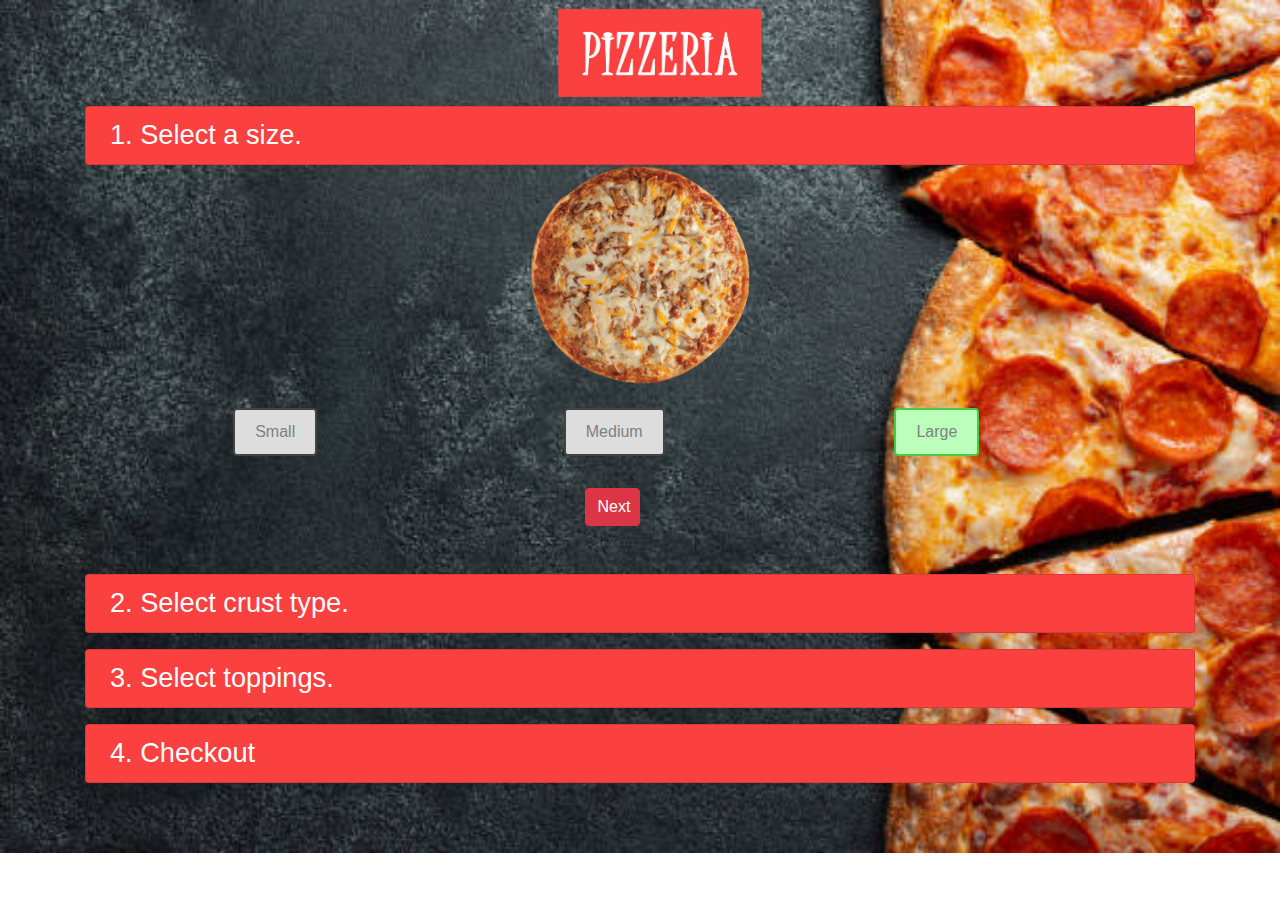
==== build.html @ d6b8e45e "Finish complete site with all features working well. Although needs polishing around checkout." ====
<!DOCTYPE html>
<html lang="en">
<head>
    <meta charset="UTF-8">
    <meta name="viewport" content="width=device-width, initial-scale=1.0">
    <link rel="stylesheet" href="css/bootstrap.css">
    <link rel="stylesheet" href="css/build.css">
    <script src="js/jquery-3.5.1.slim.js"></script>
    <script src="js/build.js"></script>
    <title>Build your Pizza</title>
</head>
<body>
    <div class="container">
        <div class="title">
            <a href="index.html">
                <img class="offset-4 offset-sm-5" src="images/title.png" alt="Pizzeria Title">
            </a>
        </div>
        <div class="one mb-3">
            <div class="one-title section-title pl-4 card">
                1. Select a size.
            </div>
            <div class="one-div mb-5">
                <div class="size size">
                    <div class="row">
                        <div class="col-12 pizza-img">
                            <img src="images/medium.png" alt="Pizza Size">
                        </div>
                    </div>
                    <div class="row size-radios">
                        <div class="col-4 size-radio">
                            <input type="radio" id="small" name="size" value="small"> 
                            <label for="small" class="size-labels">Small
                            </label>                                                                                                                                                        
                        </div>
                        <div class="col-4 size-radio">
                            <input type="radio" id="medium" name="size" value="medium">
                            <label for="medium" class="size-labels">Medium
                            </label>
                        </div>
                        <div class="col-4 size-radio">
                            <input type="radio" id="large" name="size" value="large" checked>
                            <label for="large" class="size-labels">Large    
                            </label>
                        </div>
                    </div>
                </div>
                <div class="row mt-4">
                    <div class="col">
                        <button class="sendOne btn btn-danger">Next</button>
                    </div>
                </div>
            </div>
        </div>

        <div class="two mb-3">
            <div class="two-title section-title pl-4 card">
                2. Select crust type.
            </div>
            <div class="two-div mb-5">
                <div class="size size">
                    <div class="row">
                        <div class="col-12 pizza-img">
                            <img class="crispy-img" src="images/crust.jpg" alt="Pizza Size">
                            <img class="stuffed-img" src="images/stuffed.jpg" alt="Pizza Size">
                            <img class="glutten-img" src="images/glutten-free.png" alt="Pizza Size">
                        </div>
                    </div>
                    <div class="row crust-radios">
                        <div class="col-4 crust-radio">
                            <input class="crispy-io" type="radio" id="crisp" name="crust" checked value="crispy"> 
                            <label for="crisp" class="crust-labels">Crispy
                            </label>                                                                                                                                                        
                        </div>
                        <div class="col-4 crust-radio">
                            <input class="stuffed-io" type="radio" id="stuffed" name="crust" value="stuffed">
                            <label for="stuffed" class="crust-labels">Stuffed
                            </label>
                        </div>
                        <div class="col-4 crust-radio">
                            <input class="glutten-io" type="radio" id="glutten" name="crust" value="glutten">
                            <label for="glutten" class="crust-labels">Glutten Free    
                            </label>
                        </div>
                    </div>
                </div>
                <div class="row mt-4">
                    <div class="col">
                        <button class="sendTwo btn btn-danger">Next</button>
                    </div>
                </div>
            </div>
            
        </div>

        <div class="three mb-3">
            <div class="three-title section-title pl-4 card">
                3. Select toppings.
            </div>
            <div class="alert alert-danger mt-3 pl-5" role="alert">
                <h4>Please select at least one topping.</h4> 
              </div>
            <div class="three-div mb-5">
                <div class="row toppings mt-5">
                    <div class="col topping-checkbox">
                        <input type="checkbox" class="toppingsClass" id="extra-cheese" value="extraCheese">
                        <label for="extra-cheese" class="extra-cheese-labels">Extra Cheese    
                        </label>
                    </div>
                    <div class="col topping-checkbox">
                        <input type="checkbox" class="toppingsClass" id="bacon" value="bacon">
                        <label for="bacon" class="baconlabels">Bacon    
                        </label>
                    </div>
                    <div class="col topping-checkbox">
                        <input type="checkbox" class="toppingsClass" id="onions" value="onions">
                        <label for="onions" class="onionslabels">Onions    
                        </label>
                    </div>
                    <div class="col topping-checkbox">
                        <input type="checkbox" class="toppingsClass" id="pepperoni" value="pepperoni">
                        <label for="pepperoni" class="pepperonilabels">Pepperoni    
                        </label>
                    </div>
                    <div class="col topping-checkbox">
                        <input type="checkbox" class="toppingsClass" id="mushrooms" value="mushrooms">
                        <label for="mushrooms" class="mushroomslabels">Mushrooms    
                        </label>
                    </div>
                    <div class="col topping-checkbox">
                        <input type="checkbox" class="toppingsClass" id="pineapples" value="pineapples">
                        <label for="pineapples" class="pineapplelabels">Pineapples    
                        </label>
                    </div>
                    <div class="col topping-checkbox">
                        <input type="checkbox" class="toppingsClass" id="olives" value="olives">
                        <label for="olives" class="oliveslabels">Olives    
                        </label>
                    </div>
                    <div class="col topping-checkbox">
                        <input type="checkbox" class="toppingsClass" id="sausage" value="sausage">
                        <label for="sausage" class="sausagelabels">Sausage    
                        </label>
                    </div>
                </div>
                <div class="row mt-4">
                    <div class="col">
                        <button class="complete btn btn-success offset-5 mt-3">Complete</button>
                    </div>
                </div>
            </div>
            
        </div>
        <div class="total mb-3">
            <div class="total-title section-title pl-4 card">
                4. Checkout
            </div>
            <div class="total-div">
                <div class="row total-title">
                    <div class="col-1">
                        #
                    </div>
                    <div class="col-2">
                        Size
                    </div>  
                    <div class="col-2">
                        Crust
                    </div>
                    <div class="col-4">
                        Toppings.
                    </div>
                    <div class="col-3">
                        Total
                    </div>
                </div>
                <div class="row">
                    <div class="col-1 howManyAdd">

                    </div>
                    <div class="col-2 sizeAdd">

                    </div>
                    <div class="col-2 crustAdd">

                    </div>
                    <div class="col-4 toppingsAdd">

                    </div>
                    <div class="col-3 totalAdd">

                    </div>
                </div>
                <div class="row mt-4">
                    <div class="col">
                        <button class="checkout btn btn-success offset-3 mt-5">Checkout</button>
                    </div>
                    <div class="col">
                        <button class="buyMore btn btn-danger mr-2 mt-5">Keep Shopping</button>
                    </div>
                    
                </div>
            </div>
            <div class="grand-div">
                <div class="row">
                    <div class="col jumbotron mt-5">
                    </div>
                </div>
            </div>
            
            <div class="delivery">
                <div class="form-row mt-4">
                    <div class="col">
                        <input type="text" class="form-control" placeholder="Enter Address for Home Delivery">
                    </div>
                </div>
                <div class="row mt-4">
                    <div class="col">
                        <button class="homeDelivery btn btn-success offset-2 offset-sm-5 mt-5">Provide address for home delivery</button>
                    </div>
                </div>
                <div class="row">
                    <div class="col">
                        <button class="cancel btn btn-danger offset-5 mt-3">Cancel</button>
                    </div>
                </div>
            </div>            
        </div>
        <div class="row time">
            <div class="col offset-1 offset-sm-3">
                <p class="in-text">Your order will be delivered shortly...</p>
                <img src="images/time.gif" alt="Tic Toc">
            </div>
        </div>
    </div>
</body>
</html>
---- css/build.css ----
body{
    background-image: url('../images/pizzabg.jpg');
    background-size: cover;
    background-repeat: no-repeat;   
}
.container{
    color: white;    
}
html {
    scroll-behavior: smooth;
  }
.title img{
    width: 40%;
    
}
.section-title{
    width: 100%;
    font-size: 1.7em;
    background-color: #fb4040;
    padding-top: 8px;
    padding-bottom: 8px; 
    
}

.pizza-img img{
    width: 50%;
    max-width: 100%;
    margin-left: 25%;
}
.size-radios{
    margin-top: 3%;
}


.in-text{
    color: grey;
}
.size-radios{
    color: grey;
}

.size-radio input[type="radio"], .crust-radio input[type="radio"], .toppings input[type="checkbox"] {
    opacity: 0;
    position: fixed;
    width: 0;
  }
  .size-radio label, .crust-radio label, .topping-checkbox label {
    display: inline-block;
    background-color: #ddd;
    padding: 10px 20px;
    font-family: sans-serif, Arial;
    font-size: 16px;
    border: 2px solid #444;
    border-radius: 4px;
}
.size-radio label:hover, .crust-radio label:hover, .topping-checkbox label:hover {
    background-color: #dfd;
  }
.size-radio input[type="radio"]:checked + label, .crust-radio input[type="radio"]:checked + label, .topping-checkbox input[type="checkbox"]:checked +label {
    background-color:#bfb;
    border-color: #4c4;
}
.total-div{
    color: grey;
    font-size: 1.3em;
}

.two-div, .three-div, .total-div, .stuffed-img, .glutten-img, .alert-danger, .jumbotron, .delivery, .time{
    display: none;
}
.sendOne, .sendTwo, .sendThree{
    margin-left: 35%;
    
}
.jumbotron{
    color: black;
    font-size: 1.3em;
    text-align: center;
}
.time img{
    width: 70%;
}
@media only screen and (min-width: 500px){
    .pizza-img img{
        margin-left: 40%;
        width: 20%;
    }
    .size-radios, .crust-radios{
        margin-top: 2%;
        margin-left: 12%;
    }
    .title img{
        width: 20%;
        
    }
    .toppings{
        margin-left: 10%;
        margin-right: 20%;
    }
    .sendOne, .sendTwo{
        margin-left: 45%;
        width: 5%;
    }
    .time img{
        width: 30%;
    }

    
}
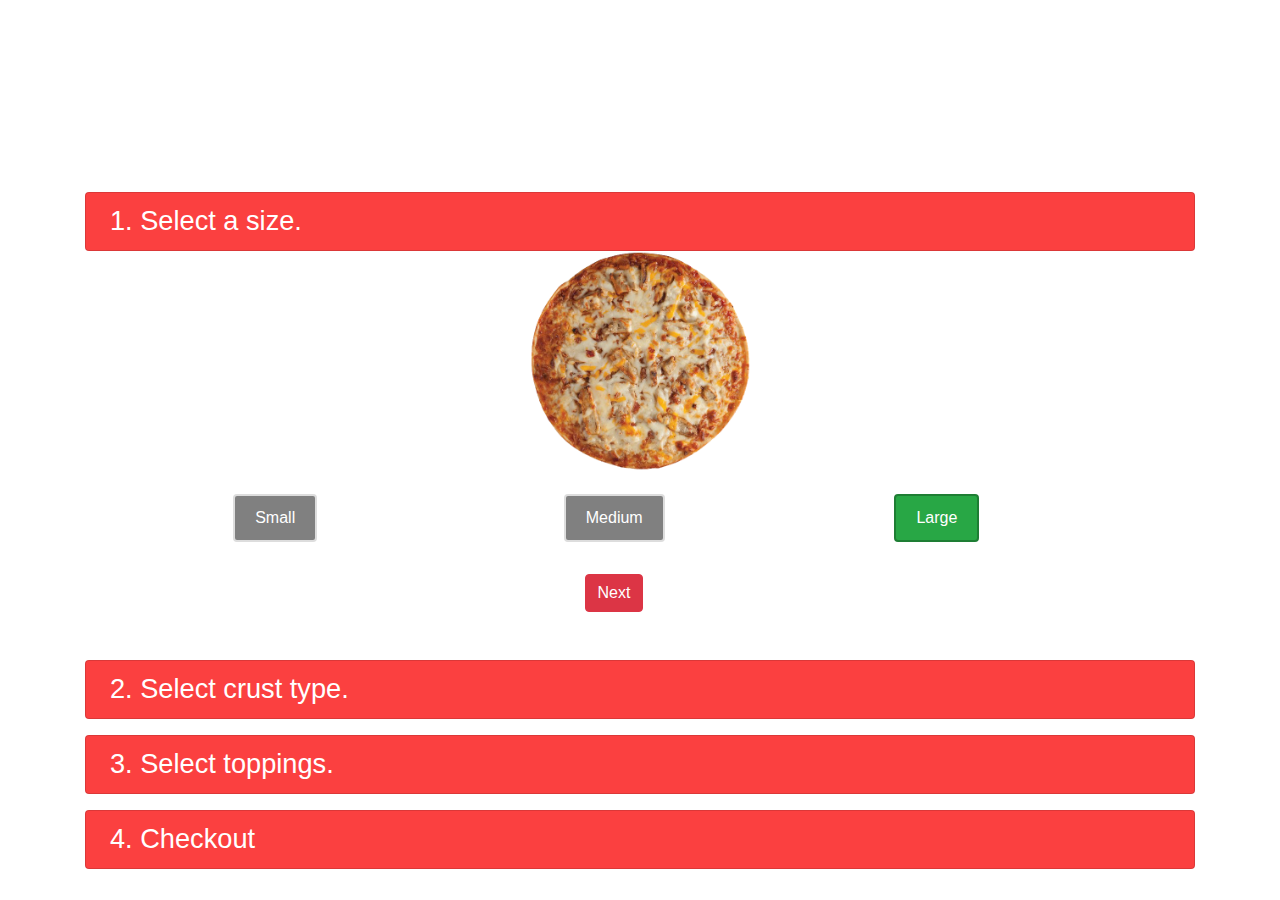
==== commit bd7c140f: "Remove build.html and bring everything on one page(index.html) and also create an about section" ====
--- a/build.html
+++ b/build.html
@@ -11,11 +11,7 @@
 </head>
 <body>
     <div class="container">
-        <div class="title">
-            <a href="index.html">
-                <img class="offset-4 offset-sm-5" src="images/title.png" alt="Pizzeria Title">
-            </a>
-        </div>
+        
         <div class="one mb-3">
             <div class="one-title section-title pl-4 card">
                 1. Select a size.
--- a/css/build.css
+++ b/css/build.css
@@ -1,10 +1,6 @@
-body{
-    background-image: url('../images/pizzabg.jpg');
-    background-size: cover;
-    background-repeat: no-repeat;   
-}
 .container{
     color: white;    
+    margin-top: 35%;
 }
 html {
     scroll-behavior: smooth;
@@ -12,6 +8,12 @@
 .title img{
     width: 40%;
     
+}
+.order-yours{
+    color: black;
+    font-size: 2.3em;
+    text-align: center;
+    margin-bottom: 10%;
 }
 .section-title{
     width: 100%;
@@ -45,20 +47,21 @@
     width: 0;
   }
   .size-radio label, .crust-radio label, .topping-checkbox label {
+      color: white;
     display: inline-block;
-    background-color: #ddd;
+    background-color: grey;
     padding: 10px 20px;
     font-family: sans-serif, Arial;
     font-size: 16px;
-    border: 2px solid #444;
+    border: 2px solid #ddd;
     border-radius: 4px;
 }
 .size-radio label:hover, .crust-radio label:hover, .topping-checkbox label:hover {
-    background-color: #dfd;
+    background-color: #218838;
   }
 .size-radio input[type="radio"]:checked + label, .crust-radio input[type="radio"]:checked + label, .topping-checkbox input[type="checkbox"]:checked +label {
-    background-color:#bfb;
-    border-color: #4c4;
+    background-color: #28a745;
+    border-color: #1e7e34;
 }
 .total-div{
     color: grey;
@@ -81,6 +84,10 @@
     width: 70%;
 }
 @media only screen and (min-width: 500px){
+    .container{
+        color: white;    
+        margin-top: 15%;
+    }
     .pizza-img img{
         margin-left: 40%;
         width: 20%;
@@ -99,7 +106,7 @@
     }
     .sendOne, .sendTwo{
         margin-left: 45%;
-        width: 5%;
+        /* width: 5%; */
     }
     .time img{
         width: 30%;
